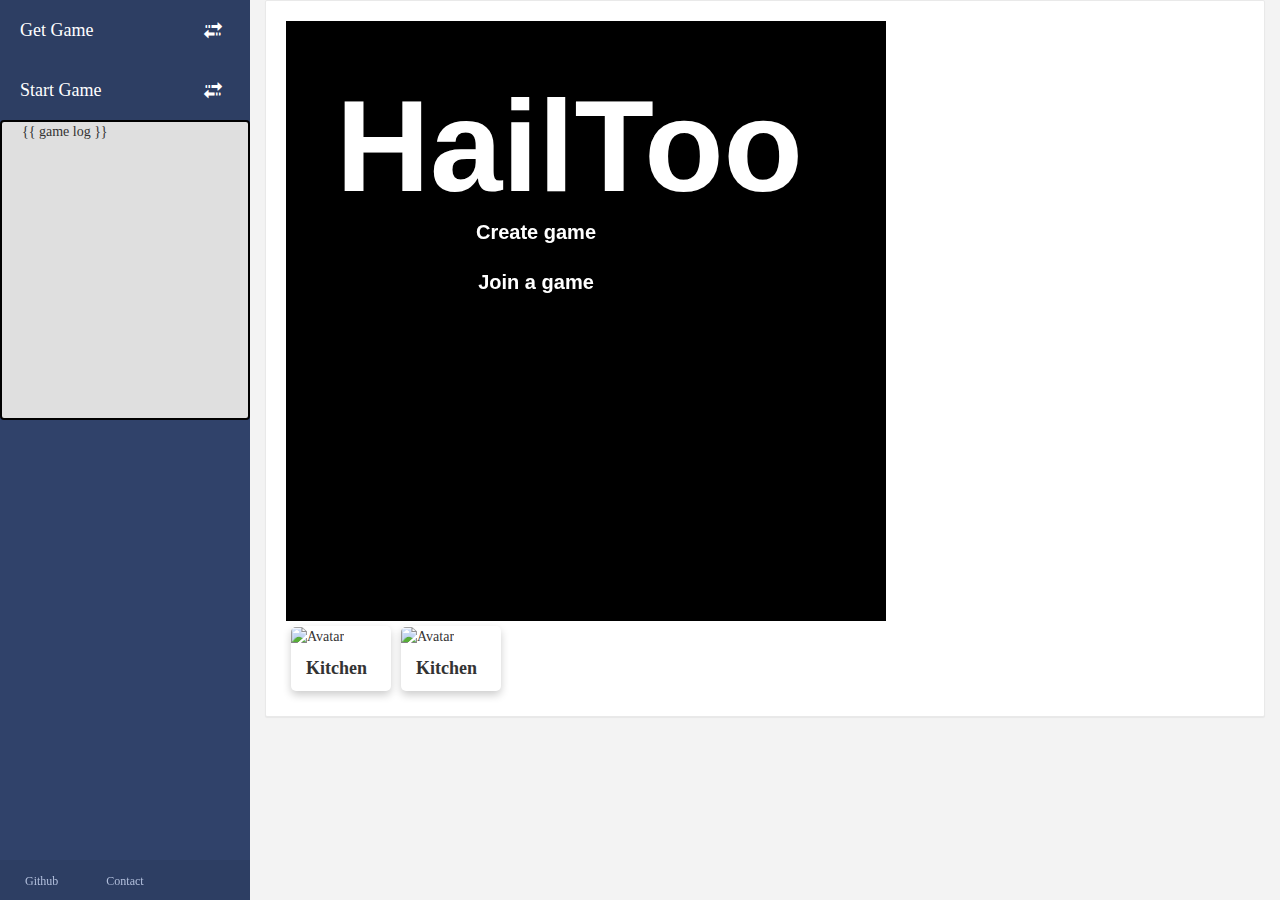
==== src/main/resources/public/index2.html @ 3fd6a3e4 "rdash page layout, working on card display" ====
<!doctype html>
<html lang="en">
<head>
  <meta charset="UTF-8">
  <meta name="viewport" content="width=device-width, initial-scale=1">

  <title>Dashboard</title>

  <link rel="stylesheet" href="css/HailToo.css">
  <link href="//maxcdn.bootstrapcdn.com/bootstrap/3.3.0/css/bootstrap.min.css" rel="stylesheet">
  <link href="//maxcdn.bootstrapcdn.com/font-awesome/4.2.0/css/font-awesome.min.css" rel="stylesheet">
  <link href="css/rdash.css" rel="stylesheet">
  <script src="lib/crafty-min.js"></script>
  <script src="lib/jquery-3.1.0.min.js"></script>
  <script src="lib/bootstrap.min.js"></script>
  <script src="lib/jquery.leanModal.min.js"></script>
  <script src="app/app.js"></script>
  <script src="app/components.js"></script>
  <script src="app/services/GameService.js"></script>
  <script src="app/helpers/NotificationHelper.js"></script>
  <script src="app/helpers/CraftyHelper.js"></script>
  <script src="app/helpers/LoadScreenHelper.js"></script>
  <script src="app/helpers/MenuHelper.js"></script>
  <script src="app/helpers/GeneralHelper.js"></script>
  <script>window.addEventListener('load', Splash.init);</script>
  <script type="text/javascript">
    $(document).ready(function() {
      Game.init();

        // Register menu buttons
        $("#b_get").click(MenuHelper.get);
        $("#b_start").click(MenuHelper.start);
        $("#b_promptMove").click(Game.promptMove);
        $("#b_promptSuggest").click(Game.promptSuggestion);
        $("#b_promptAccuse").click(Game.promptAccusation);
        $("#b_doMove").click(Game.doMove);
        $("#b_doSuggestion").click(Game.doSuggestion);
        $("#b_doDisprove").click(Game.doDisprove);
    });
  </script>
</head>
<body class="hamburg">
  <div id="page-wrapper" class="open">

    <!-- Sidebar -->

    <div id="sidebar-wrapper">
      <ul class="sidebar">
        <li class="sidebar-main">
          <a href="#" id="b_get">
            Get Game
            <span class="menu-icon glyphicon glyphicon-transfer"></span>
          </a>
          <a href="#" id="b_start">
            Start Game
            <span class="menu-icon glyphicon glyphicon-transfer"></span>
          </a>
          <div id="tail">
            <div>{{ game log }}</div>
          </div>
        </li>
      </ul>
      
      <div class="sidebar-footer">
        <div class="col-xs-4">
          <a href="https://github.com/HailToo" target="_blank">
            Github
          </a>
        </div>
        <div class="col-xs-4">
          <a href="mailto:wwalke24@jhu.edu" target="_blank">
            Contact
          </a>
        </div>
      </div>
    </div>

    <!-- End Sidebar -->

    <div id="content-wrapper">
      <div class="page-content">
        <!-- Main Content -->
        <div class="row">
            <div class="col-xs-12">
              <div class="widget">
                <div class="widget-body">
                  <div>
                    <div id="game"></div>
                  </div>
                  <div id="cardList" style="right:0px;">
                        <div class="card">
                          <img src="http://ec2-35-160-239-218.us-west-2.compute.amazonaws.com:8454/hail/images/Kitchen.png" alt="Avatar">
                          <div class="container">
                            <h4><b>Kitchen</b></h4>
                          </div>
                        </div>
                        <div class="card">
                          <img src="http://ec2-35-160-239-218.us-west-2.compute.amazonaws.com:8454/hail/images/Kitchen.png" alt="Avatar" style="width:100%">
                          <div class="container">
                            <h4><b>Kitchen</b></h4>
                          </div>
                        </div>
                  </div>
                </div>
              </div>
          </div>
      </div><!-- End Page Content -->
    </div><!-- End Content Wrapper -->
  </div><!-- End Page Wrapper -->
  <div class="modal fade" id="hail_prompt" tabindex="-1" role="dialog" aria-labelledby="hail_promptLabel" aria-hidden="true">
    <div class="modal-dialog modal-lg">
      <div class="modal-content">
        <div class="modal-header">
          <button type="button" class="close" data-dismiss="modal" aria-label="Close"><span aria-hidden="true">&times;</span></button>
          <h4 class="modal-title" id="hail_promptLabel"></h4>
        </div>
        <div class="modal-body">
          <h1>It's your turn...</h1>
        </div>
        <div class="modal-footer" style="text-align: center;">
          <button id="b_promptMove" type="button">Move?</button>
          <button id="b_promptSuggest" type="button">Suggest</button>
          <button id="b_promptAccuse" type="button">Accuse!</button>
        </div>
      </div>
    </div>
  </div>

  <!-- Move Prompt -->
  <div class="modal fade" id="hail_move" tabindex="-1" role="dialog" aria-labelledby="hail_moveLabel" aria-hidden="true">
    <div class="modal-dialog modal-lg">
      <div class="modal-content">
        <div class="modal-header">
          <button type="button" class="close" data-dismiss="modal" aria-label="Close"><span aria-hidden="true">&times;</span></button>
          <h4 class="modal-title" id="hail_moveLabel"></h4>
        </div>
        <div class="modal-body">
          <p> todo, show options</p>
          <select class="moves">
          </select>
        </div>
        <div class="modal-footer" style="text-align: center;">
          <button id="b_doMove" type="button">Move</button>
        </div>
      </div>
    </div>
  </div>

  <!-- Suggestion Prompt -->
  <div class="modal fade" id="hail_suggestion" tabindex="-1" role="dialog" aria-labelledby="hail_suggestionLabel" aria-hidden="true">
    <div class="modal-dialog modal-lg">
      <div class="modal-content">
        <div class="modal-header">
          <button type="button" class="close" data-dismiss="modal" aria-label="Close"><span aria-hidden="true">&times;</span></button>
          <h4 class="modal-title" id="hail_suggestionLabel"></h4>
        </div>
        <div class="modal-body">
          <p> todo, preloaded room</p>
          <select class="rooms"></select>
          <p> todo, show options - suspect</p>
          <select class="suspects"></select>
          <p> todo, show options - weapon</p>
          <select class="weapons"></select>
        </div>
        <div class="modal-footer" style="text-align: center;">
          <button id="b_doSuggestion" type="button">Suggest</button>
        </div>
      </div>
    </div>
  </div>
  
  <!-- Disproval Prompt -->
  <div class="modal fade" id="hail_disprove" tabindex="-1" role="dialog" aria-labelledby="hail_disproveLabel" aria-hidden="true">
    <div class="modal-dialog modal-lg">
      <div class="modal-content">
        <div class="modal-header">
          <button type="button" class="close" data-dismiss="modal" aria-label="Close"><span aria-hidden="true">&times;</span></button>
          <h4 class="modal-title" id="hail_disproveLabel"></h4>
        </div>
        <div class="modal-body">
          <p> todo, preloaded challenge cards</p>
          <select class="challenge"></select>
        </div>
        <div class="modal-footer" style="text-align: center;">
          <button id="b_doDisprove" type="button">Submit</button>
        </div>
      </div>
    </div>
  </div>

<!-- Waiting Prompt -->
  <div class="modal fade" id="hail_wait" tabindex="-1" role="dialog" aria-labelledby="hail_waitLabel" aria-hidden="true">
    <div class="modal-dialog modal-lg">
      <div class="modal-content">
        <div class="modal-header">
          <button type="button" class="close" data-dismiss="modal" aria-label="Close"><span aria-hidden="true">&times;</span></button>
          <h4 class="modal-title" id="hail_waitLabel"></h4>
        </div>
        <div class="modal-body">
          <p> Waiting for another user to disprove your suggestion... </p>
        </div>
        <div class="modal-footer" style="text-align: center;">
        </div>
      </div>
    </div>
  </div>
</body>
</html>
---- src/main/resources/public/css/HailToo.css ----
#cardList {
    /*list-style: none;
    width: 60px;
    height: 60px;
    float: left;
    margin-right: 20px;
    background: #127F6F;*/
    display: flex;
}

.card {
    box-shadow: 0 4px 8px 0 rgba(0,0,0,0.2);
    transition: 0.3s;
    width: 100px;
    border-radius: 5px;
    margin: 5px;
}

.card:hover {
    box-shadow: 0 8px 16px 0 rgba(0,0,0,0.2);
}

.card img {
    border-radius: 5px 5px 0 0;
    width: 100%;
}

/* Add some padding inside the card container */
.container {
    padding: 2px 16px;
}

li.loading {
    animation: pulsate infinite alternate .3s;
}

img {
    width: 100%;
    height: auto;
    transition: opacity 1s;
}

li.loading img {
    opacity: 0;
}

@keyframes pulsate {
    from {
        opacity: 1;
    }
    to {
        opacity: 0.8;
    }
}

#lean_overlay {
    position: fixed;
    z-index:100;
    top: 0px;
    left: 0px;
    height:100%;
    width:100%;
    background: #000;
    display: none;
}

#tail {
    border: 2px solid black;
    height: 300px;
    width: 100%;
    overflow: hidden;
    float: right;
    border-radius: 4px;
    background-color: #dfdfdf;
}

.modal-content {
    width: auto; 
    text-align:center; 
    margin: auto auto; 
    min-width: 200px; 
    max-width: 400px;
}
---- src/main/resources/public/css/rdash.css ----
#content-wrapper{padding-left:0;margin-left:0;width:100%;height:auto}@media only screen and (min-width:561px){#page-wrapper.open{padding-left:250px}}@media only screen and (max-width:560px){#page-wrapper.open{padding-left:70px}}#page-wrapper.open #sidebar-wrapper{left:150px}@media only screen and (max-width:560px){body.hamburg #page-wrapper{padding-left:0}body.hamburg #page-wrapper:not(.open) #sidebar-wrapper{position:absolute;left:-100px}body.hamburg #page-wrapper:not(.open) ul.sidebar .sidebar-title.separator{display:none}body.hamburg #page-wrapper.open #sidebar-wrapper{position:fixed}body.hamburg #page-wrapper.open #sidebar-wrapper ul.sidebar li.sidebar-main{margin-left:0}body.hamburg #sidebar-wrapper ul.sidebar li.sidebar-main,body.hamburg .row.header .meta{margin-left:70px}body.hamburg #page-wrapper.open #sidebar-wrapper ul.sidebar li.sidebar-main,body.hamburg #sidebar-wrapper ul.sidebar li.sidebar-main{transition:margin-left .4s ease 0s}}.row.header{height:60px;background:#fff;margin-bottom:15px}.row.header>div:last-child{padding-right:0}.row.header .meta .page{font-size:17px;padding-top:11px}.row.header .meta .breadcrumb-links{font-size:10px}.row.header .meta div{white-space:nowrap;overflow:hidden;text-overflow:ellipsis}.row.header .login a{padding:18px;display:block}.row.header .user{min-width:130px}.row.header .user>.item{width:65px;height:60px;float:right;display:inline-block;text-align:center;vertical-align:middle}.row.header .user>.item a{color:#919191;display:block}.row.header .user>.item i{font-size:20px;line-height:55px}.row.header .user>.item img{width:40px;height:40px;margin-top:10px;border-radius:2px}.row.header .user>.item ul.dropdown-menu{border-radius:2px;-webkit-box-shadow:0 6px 12px rgba(0,0,0,.05);box-shadow:0 6px 12px rgba(0,0,0,.05)}.row.header .user>.item ul.dropdown-menu .dropdown-header{text-align:center}.row.header .user>.item ul.dropdown-menu li.link{text-align:left}.row.header .user>.item ul.dropdown-menu li.link a{padding-left:7px;padding-right:7px}.row.header .user>.item ul.dropdown-menu:before{position:absolute;top:-7px;right:23px;display:inline-block;border-right:7px solid transparent;border-bottom:7px solid rgba(0,0,0,.2);border-left:7px solid transparent;content:''}.row.header .user>.item ul.dropdown-menu:after{position:absolute;top:-6px;right:24px;display:inline-block;border-right:6px solid transparent;border-bottom:6px solid #fff;border-left:6px solid transparent;content:''}.loading{width:40px;height:40px;position:relative;margin:100px auto}.double-bounce1,.double-bounce2{width:100%;height:100%;border-radius:50%;background-color:#333;opacity:.6;position:absolute;top:0;left:0;-webkit-animation:bounce 2s infinite ease-in-out;animation:bounce 2s infinite ease-in-out}.double-bounce2{-webkit-animation-delay:-1s;animation-delay:-1s}@-webkit-keyframes bounce{0%,100%{-webkit-transform:scale(0)}50%{-webkit-transform:scale(1)}}@keyframes bounce{0%,100%{transform:scale(0);-webkit-transform:scale(0)}50%{transform:scale(1);-webkit-transform:scale(1)}}@font-face{font-family:Montserrat;src:url(../fonts/montserrat-regular-webfont.eot);src:url(../fonts/montserrat-regular-webfont.eot?#iefix) format('embedded-opentype'),url(../fonts/montserrat-regular-webfont.woff) format('woff'),url(../fonts/montserrat-regular-webfont.ttf) format('truetype'),url(../fonts/montserrat-regular-webfont.svg#montserratregular) format('svg');font-weight:400;font-style:normal}@media screen and (-webkit-min-device-pixel-ratio:0){@font-face{font-family:Montserrat;src:url(../fonts/montserrat-regular-webfont.svg) format('svg')}select{font-family:Arial,Helvetica,sans-serif}}html{overflow-y:scroll}body{background:#f3f3f3;font-family:Montserrat;color:#333!important}.row{margin-left:0!important;margin-right:0!important}.row>div{margin-bottom:15px}.alerts-container .alert:last-child{margin-bottom:0}#page-wrapper{padding-left:70px;height:100%}#sidebar-wrapper{margin-left:-150px;left:-30px;width:250px;position:fixed;height:100%;z-index:999}#page-wrapper,#sidebar-wrapper{transition:all .4s ease 0s}.green{background:#23ae89!important}.blue{background:#2361ae!important}.orange{background:#d3a938!important}.red{background:#ae2323!important}.form-group .help-block.form-group-inline-message{padding-top:5px}div.input-mask{padding-top:7px}#sidebar-wrapper{background:#30426a}#page-wrapper:not(.open) ul.sidebar .sidebar-title.separator,.sidebar-footer,ul.sidebar .sidebar-list a:hover,ul.sidebar .sidebar-main a{background:#2d3e63}ul.sidebar{position:absolute;top:0;bottom:0;padding:0;margin:0;list-style:none;text-indent:20px;overflow-x:hidden;overflow-y:auto}ul.sidebar li a{color:#fff;display:block;float:left;text-decoration:none;width:250px}ul.sidebar .sidebar-main{height:65px}ul.sidebar .sidebar-main a{font-size:18px;line-height:60px}ul.sidebar .sidebar-main .menu-icon{float:right;font-size:18px;padding-right:28px;line-height:60px}ul.sidebar .sidebar-title{color:#738bc0;font-size:12px;height:35px;line-height:40px;text-transform:uppercase;transition:all .6s ease 0s}ul.sidebar .sidebar-list{height:40px}ul.sidebar .sidebar-list a{text-indent:25px;font-size:15px;color:#b2bfdc;line-height:40px}ul.sidebar .sidebar-list a:hover{color:#fff;border-left:3px solid #e99d1a;text-indent:22px}ul.sidebar .sidebar-list a:hover .menu-icon{text-indent:25px}ul.sidebar .sidebar-list .menu-icon{float:right;padding-right:29px;line-height:40px;width:70px}#page-wrapper:not(.open) ul.sidebar{bottom:0}#page-wrapper:not(.open) ul.sidebar .sidebar-title{display:none;height:0;text-indent:-100px}#page-wrapper:not(.open) ul.sidebar .sidebar-title.separator{display:block;height:2px;margin:13px 0}#page-wrapper:not(.open) ul.sidebar .sidebar-list a:hover span{border-left:3px solid #e99d1a;text-indent:22px}#page-wrapper:not(.open) .sidebar-footer{display:none}.sidebar-footer{position:absolute;height:40px;bottom:0;width:100%;padding:0;margin:0;transition:all .6s ease 0s;text-align:center}.sidebar-footer div a{color:#b2bfdc;font-size:12px;line-height:43px}.sidebar-footer div a:hover{color:#fff;text-decoration:none}.widget{-webkit-box-shadow:0 1px 1px rgba(0,0,0,.05);-moz-box-shadow:0 1px 1px rgba(0,0,0,.05);box-shadow:0 1px 1px rgba(0,0,0,.05);background:#fff;border:1px solid transparent;border-radius:2px;border-color:#e9e9e9}.widget .widget-footer .pagination,.widget .widget-header .pagination{margin:0}.widget .widget-header{color:#767676;background-color:#f6f6f6;padding:10px 15px;border-bottom:1px solid #e9e9e9;line-height:30px}.widget .widget-header i{margin-right:5px}.widget .widget-body{padding:20px}.widget .widget-body table thead{background:#fafafa}.widget .widget-body table thead *{font-size:14px!important}.widget .widget-body table tbody *{font-size:13px!important}.widget .widget-body .error{color:red}.widget .widget-body button{margin-left:5px}.widget .widget-body div.alert{margin-bottom:10px}.widget .widget-body.large{height:350px;overflow-y:auto}.widget .widget-body.medium{height:250px;overflow-y:auto}.widget .widget-body.small{height:150px;overflow-y:auto}.widget .widget-body.no-padding{padding:0}.widget .widget-body.no-padding .error,.widget .widget-body.no-padding .message{padding:20px}.widget .widget-icon{background:#30426a;width:65px;height:65px;border-radius:50%;text-align:center;vertical-align:middle;margin-right:15px}.widget .widget-icon i{line-height:66px;color:#fff;font-size:30px}.widget .widget-footer{border-top:1px solid #e9e9e9;padding:10px}.widget .widget-footer .pagination,.widget .widget-title .pagination{margin:0}.widget .widget-content .title{font-size:28px;display:block}
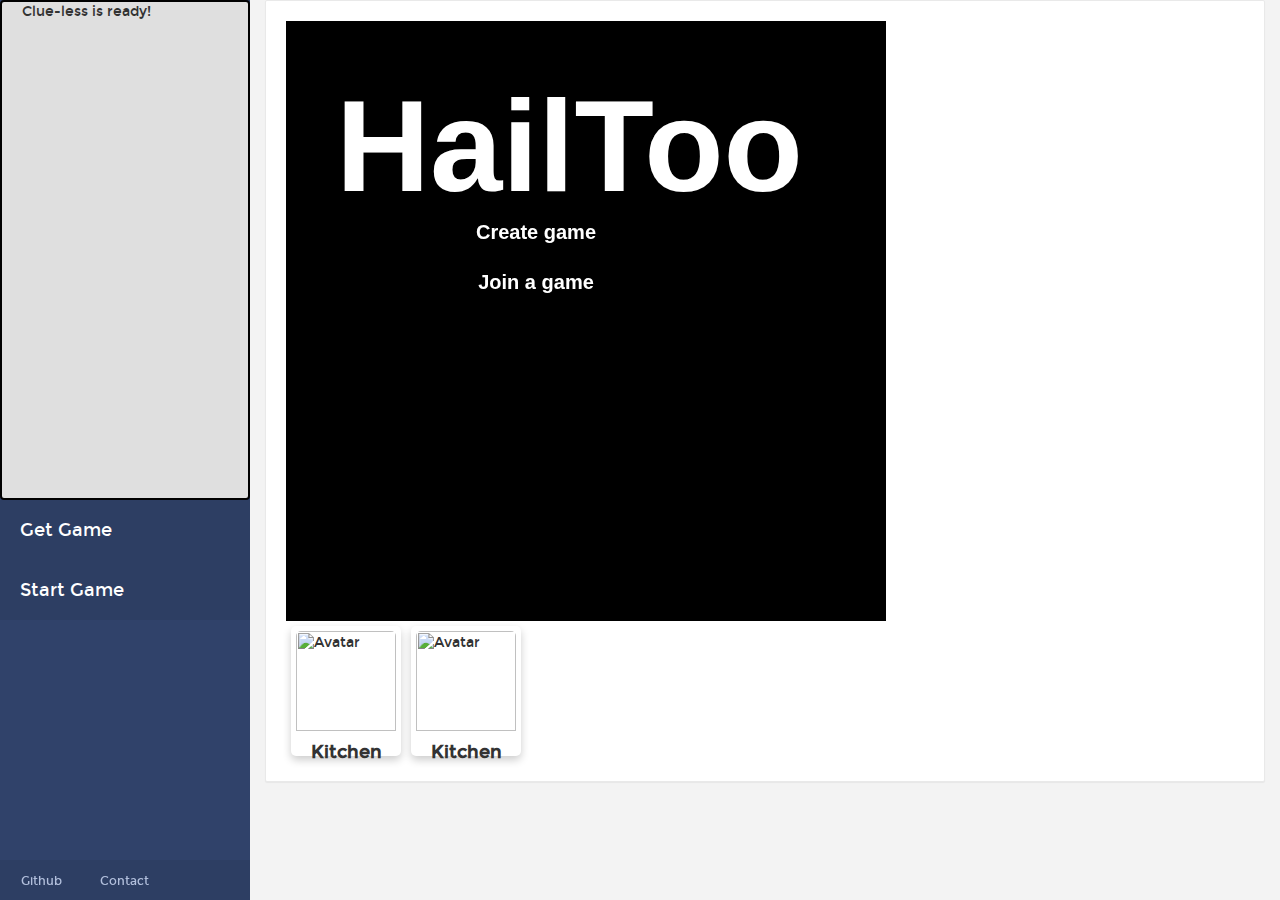
==== commit d5f01313: "looking more presentable" ====
--- a/src/main/resources/public/index2.html
+++ b/src/main/resources/public/index2.html
@@ -1,15 +1,14 @@
-<!doctype html>
-<html lang="en">
+<html>
 <head>
   <meta charset="UTF-8">
   <meta name="viewport" content="width=device-width, initial-scale=1">
 
-  <title>Dashboard</title>
+  <title>Clue-less by HailToo</title>
 
   <link rel="stylesheet" href="css/HailToo.css">
-  <link href="//maxcdn.bootstrapcdn.com/bootstrap/3.3.0/css/bootstrap.min.css" rel="stylesheet">
-  <link href="//maxcdn.bootstrapcdn.com/font-awesome/4.2.0/css/font-awesome.min.css" rel="stylesheet">
-  <link href="css/rdash.css" rel="stylesheet">
+  <link rel="stylesheet" href="css/bootstrap.min.css">
+  <link rel="stylesheet" href="css/rdash.css">
+  
   <script src="lib/crafty-min.js"></script>
   <script src="lib/jquery-3.1.0.min.js"></script>
   <script src="lib/bootstrap.min.js"></script>
@@ -47,17 +46,15 @@
     <div id="sidebar-wrapper">
       <ul class="sidebar">
         <li class="sidebar-main">
+          <div id="tail">
+            <div>Clue-less is ready!</div>
+          </div>
           <a href="#" id="b_get">
             Get Game
-            <span class="menu-icon glyphicon glyphicon-transfer"></span>
           </a>
           <a href="#" id="b_start">
             Start Game
-            <span class="menu-icon glyphicon glyphicon-transfer"></span>
-          </a>
-          <div id="tail">
-            <div>{{ game log }}</div>
-          </div>
+          </a>
         </li>
       </ul>
       
--- a/src/main/resources/public/css/HailToo.css
+++ b/src/main/resources/public/css/HailToo.css
@@ -11,9 +11,12 @@
 .card {
     box-shadow: 0 4px 8px 0 rgba(0,0,0,0.2);
     transition: 0.3s;
-    width: 100px;
+    min-width: 110px;
+    max-width: 110px;
     border-radius: 5px;
     margin: 5px;
+    height: 130px;
+    padding: 5px;
 }
 
 .card:hover {
@@ -22,6 +25,7 @@
 
 .card img {
     border-radius: 5px 5px 0 0;
+    max-height: 100px;
     width: 100%;
 }
 
@@ -66,7 +70,7 @@
 
 #tail {
     border: 2px solid black;
-    height: 300px;
+    height: 500px;
     width: 100%;
     overflow: hidden;
     float: right;
